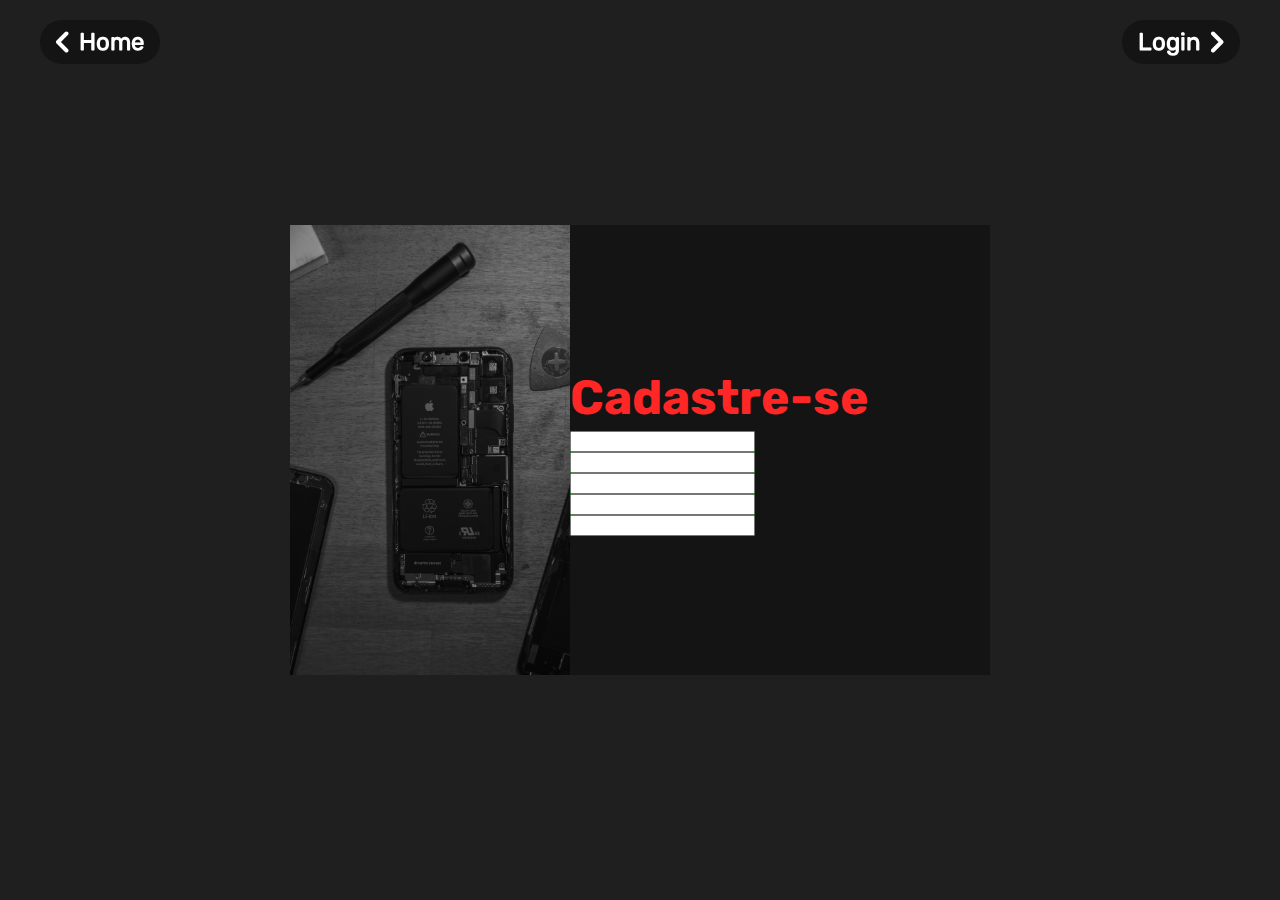
==== paginas/cadastro.html @ 9605b63f "iniciando a página de cadastro" ====
<!DOCTYPE html>
<html lang="en">
  <head>
    <meta charset="UTF-8" />
    <meta http-equiv="X-UA-Compatible" content="IE=edge" />
    <meta name="viewport" content="width=device-width, initial-scale=1.0" />
    <title>Cadastre-se agora na Tecno cellu</title>
    <link rel="stylesheet" href="../assets/css/partes/cadastro.css" />
  </head>
  <body>
    <main>
      <header id="header" class="container-1200">
        <nav>
          <ul>
            <li>
              <a class="page-link" href="index.html"
                ><img
                  src="../assets/imagens/icones/setaesquerda.svg"
                  alt=""
                  srcset=""
                />
                Home</a
              >
            </li>
            <li>
              <a class="page-link" href="login.html"
                >Login
                <img
                  src="../assets/imagens/icones/setadireita.svg"
                  alt=""
                  srcset=""
              /></a>
            </li>
          </ul>
        </nav>
      </header>
      <div id="cadastro-canvas">
        <div class="img-canvas">
          <img src="../assets/imagens/img-cadastro.png" alt="" />
        </div>
        <div class="form-canvas">
          <h1 class="font-2-xl">Cadastre-se</h1>
          <form action="">
            <input type="text">
            <input type="text">
            <input type="email" name="" id="">
            <input type="password">
            <input type="password">
          </form>
        </div>
      </div>
    </main>
  </body>
</html>
---- assets/css/partes/cadastro.css ----
@import url(../utilitarios/reset.css);
@import url(../utilitarios/cores.css);
@import url(../utilitarios/tipografia.css);
@import url(../utilitarios/componentes.css);
body{
  overflow: hidden;
}
main{
  width: 100%;
  height: 100vh;
  display: grid;
  justify-items: center;
  align-content: center;
  background-color: var(--cor-3);
}
header{
  width: 100%;
  display: flex;
  justify-content: space-between;
  flex:1;
  flex-wrap: nowrap;
  position: fixed;
  top: 20px;
  left: 50%;
  transform: translateX(-50%);
}
header nav{
  width: 100%;
}
header nav ul{
  width: 100%;
  display: flex;
  justify-content: space-between;
  flex-wrap: nowrap;
}
#cadastro-canvas{
  display: grid;
  grid-template-columns: 1fr 1.5fr;
  width: 700px;
  height: 450px;
  background-color: var(--cor-3);
}
.img-canvas{
  width: 100%;
  height: 100%;
}
.img-canvas img{
  width: 100%;
  height: 100%;
  object-fit: cover;
}
.form-canvas{
  display: grid;
  align-content:center ;
  background-color: var(--cor-2);
}
.form-canvas h1{
  color: var(--cor-primaria);
}
form{
  background-color: green;
  width: min-content;
}
input{
  width: min-content;
}
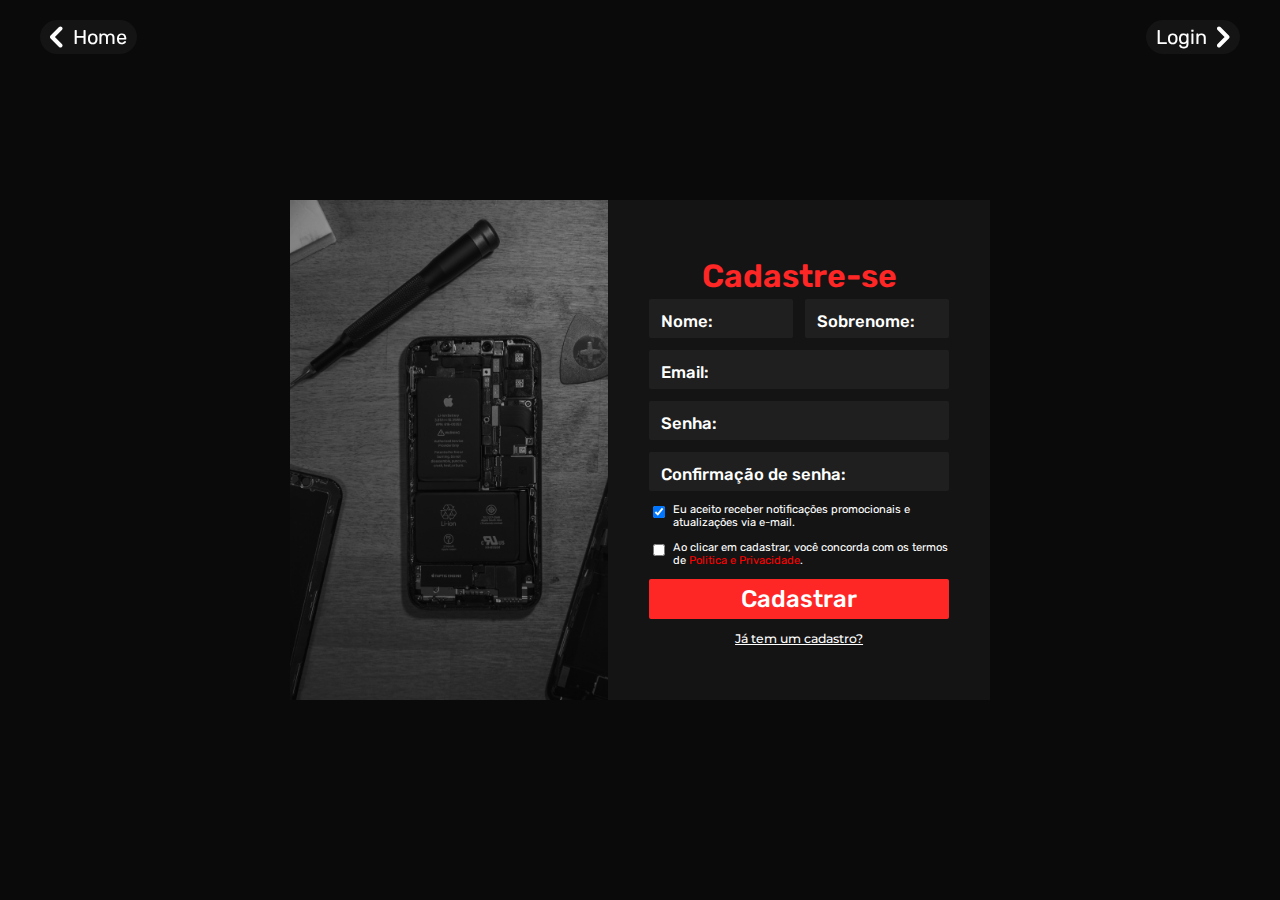
==== commit e8580100: "finalizado o responsivo celular e tablet" ====
--- a/paginas/cadastro.html
+++ b/paginas/cadastro.html
@@ -13,7 +13,7 @@
         <nav>
           <ul>
             <li>
-              <a class="page-link" href="index.html"
+              <a class="page-link" href="../index.html"
                 ><img
                   src="../assets/imagens/icones/setaesquerda.svg"
                   alt=""
@@ -39,14 +39,30 @@
           <img src="../assets/imagens/img-cadastro.png" alt="" />
         </div>
         <div class="form-canvas">
-          <h1 class="font-2-xl">Cadastre-se</h1>
+          <h1 class="font-2-l">Cadastre-se</h1>
           <form action="">
-            <input type="text">
-            <input type="text">
-            <input type="email" name="" id="">
-            <input type="password">
-            <input type="password">
+            <input type="text" id="nome" placeholder="Nome:"/>
+            <input type="text" id="sobrenome" placeholder="Sobrenome:"/>
+            <input type="email" name="" id="email" placeholder="Email:"/>
+            <input type="password" id="senha" placeholder="Senha:"/>
+            <input type="password" id="confirmacao" placeholder="Confirmação de senha:"/>
+            <label for="notificacoes">
+              <input type="checkbox" checked name="" id="notificacoes" />
+              <p>
+                Eu aceito receber notificações promocionais e atualizações via
+                e-mail.
+              </p>
+            </label>
+            <label for="termos">
+              <input type="checkbox" name="" id="termos" />
+              <p>
+                Ao clicar em cadastrar, você concorda com os termos de <span>Politica
+                e Privacidade</span>.
+              </p>
+            </label>
+            <input type="button" value="Cadastrar" id="btn-cadastro">
           </form>
+          <a href="">Já tem um cadastro?</a>
         </div>
       </div>
     </main>
--- a/assets/css/partes/cadastro.css
+++ b/assets/css/partes/cadastro.css
@@ -11,7 +11,7 @@
   display: grid;
   justify-items: center;
   align-content: center;
-  background-color: var(--cor-3);
+  background-color: var(--cor-1);
 }
 header{
   width: 100%;
@@ -35,9 +35,9 @@
 }
 #cadastro-canvas{
   display: grid;
-  grid-template-columns: 1fr 1.5fr;
+  grid-template-columns: 1fr 1.2fr;
   width: 700px;
-  height: 450px;
+  height: 500px;
   background-color: var(--cor-3);
 }
 .img-canvas{
@@ -56,11 +56,130 @@
 }
 .form-canvas h1{
   color: var(--cor-primaria);
+  font-family: 'universal rubik';
+  font-weight: 600;
+  display: flex;
+  align-items: center;
+  justify-content: center;
 }
 form{
-  background-color: green;
-  width: min-content;
+  padding:0 0px;
+  max-width: 300px;
+  width: max-content;
+  margin: 0 auto;
+  display: grid;
+  gap: 12px 12px;
+  grid-template-areas:
+   'nome sobrenome'
+   'email email'
+   'senha senha'
+   'confirmacao confirmacao'
+   'notificacoes notificacoes'
+   'termos termos'
+   'btn btn'
+  ;
 }
 input{
-  width: min-content;
+  max-width: 350px;
+  width: 100%;
+  background-color: var(--cor-3);
+  border: none;
+  border-radius: 2px;
+  padding: 12px 12px;
+  position: relative;
+  
+  outline:none;
+}
+input::placeholder{
+  color: var(--cor-15);
+  font-size: 1.25em;
+  font-family: "universal rubik";
+  font-weight: 500;
+  transition: .3s ease;
+  position: absolute;
+}
+input:focus::placeholder{
+  color: var(--cor-10);
+  font-size: .675em;
+  top: 2px;
+  left: 2px;
+}
+#nome{
+  grid-area: nome;
+}
+#sobrenome{
+  grid-area: sobrenome;
+}
+#email{
+  grid-area: email;
+}
+#senha{
+  grid-area: senha;
+}
+#confirmacao{
+  grid-area: confirmacao;
+}
+label[for="notificacoes"]{
+  grid-area: notificacoes;
+}
+label[for="termos"]{
+  grid-area: termos;
+}
+label{
+  width: 100%;
+  display: flex;
+  gap: 5px;
+  color: var(--cor-15);
+  font-family: 'universal rubik';
+  font-weight: 400;
+  font-size: 0.7em;
+}
+span{
+  color: red;
+}
+
+label input[type="checkbox"]{
+  height: 12px;
+  width: 12px;
+}
+#btn-cadastro{
+  grid-area: btn;
+  background-color: var(--cor-primaria);
+  color: var(--cor-15);
+  font-family: 'universal rubik';
+  font-size: 1.5em;
+  font-weight:500;
+  padding:6px ;
+}
+#btn-cadastro:hover{  
+  background-color: var(--cor-primaria-escurecida);
+}
+.form-canvas a{
+  color: var(--cor-15);
+  font-family: 'universal montserrat';
+  font-size: 0.775em;
+  margin: 0 auto;
+  font-weight: 500;
+  text-decoration: underline;
+  margin-top: 12px;
+}
+
+@media (min-width:320px) and (max-width:550px){
+  #cadastro-canvas{
+    width: 95vw;
+    grid-template-columns: 1fr;
+  }
+  .img-canvas{
+    display: none;
+  }
+  header{
+    position: initial;
+    top: initial;
+    left: initial;
+    transform: none;
+    padding: 10px;
+  }
+  #cadastro-canvas{
+    margin: 10px 0;
+  }
 }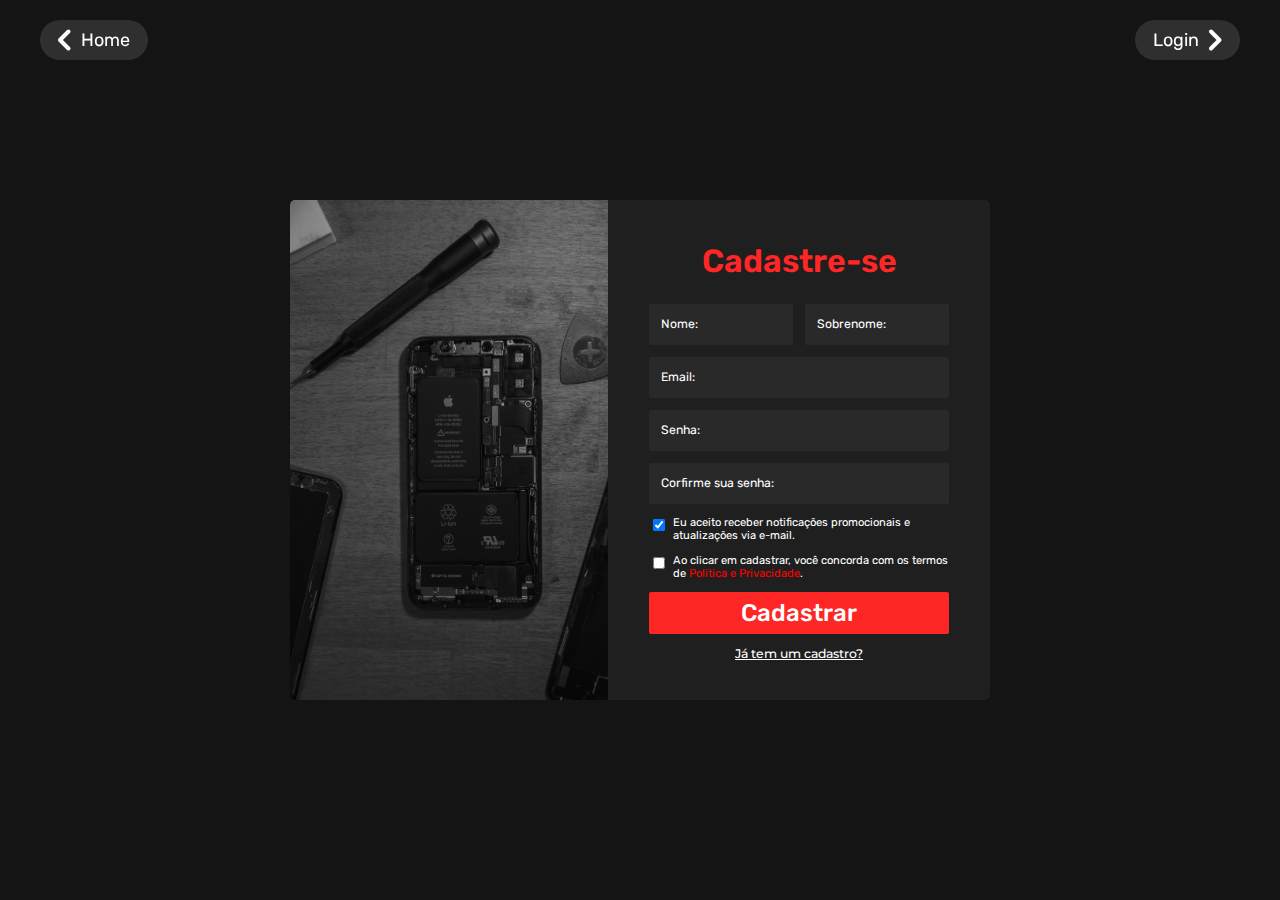
==== commit 71469481: "cadastro finalizado e optimizado front-end" ====
--- a/paginas/cadastro.html
+++ b/paginas/cadastro.html
@@ -41,11 +41,36 @@
         <div class="form-canvas">
           <h1 class="font-2-l">Cadastre-se</h1>
           <form action="">
-            <input type="text" id="nome" placeholder="Nome:"/>
-            <input type="text" id="sobrenome" placeholder="Sobrenome:"/>
-            <input type="email" name="" id="email" placeholder="Email:"/>
-            <input type="password" id="senha" placeholder="Senha:"/>
-            <input type="password" id="confirmacao" placeholder="Confirmação de senha:"/>
+            <div class="canvas-input" id="container-nome">
+              <input placeholder=" " type="text" id="nome" />
+              <div class="container-label">
+                <label for="nome">Nome:</label>
+              </div>
+            </div>
+            <div class="canvas-input" id="container-sobre">
+              <input placeholder=" " type="text" id="sobrenome" />
+              <div class="container-label">
+                <label for="nome">Sobrenome:</label>
+              </div>
+            </div>
+            <div class="canvas-input" id="container-email">
+              <input placeholder=" " type="email" name="" id="email" />
+              <div class="container-label">
+                <label for="nome">Email:</label>
+              </div>
+            </div>
+            <div class="canvas-input" id="container-senha">
+              <input placeholder=" " type="password" id="senha" />
+              <div class="container-label">
+                <label for="nome">Senha:</label>
+              </div>
+            </div>
+            <div class="canvas-input" id="container-confirmacao">
+              <input placeholder=" " type="password" id="confirmacao" />
+              <div class="container-label">
+                <label for="nome">Corfirme sua senha:</label>
+              </div>
+            </div>
             <label for="notificacoes">
               <input type="checkbox" checked name="" id="notificacoes" />
               <p>
@@ -56,11 +81,11 @@
             <label for="termos">
               <input type="checkbox" name="" id="termos" />
               <p>
-                Ao clicar em cadastrar, você concorda com os termos de <span>Politica
-                e Privacidade</span>.
+                Ao clicar em cadastrar, você concorda com os termos de
+                <span>Politica e Privacidade</span>.
               </p>
             </label>
-            <input type="button" value="Cadastrar" id="btn-cadastro">
+            <input type="button" value="Cadastrar" id="btn-cadastro" />
           </form>
           <a href="">Já tem um cadastro?</a>
         </div>
--- a/assets/css/partes/cadastro.css
+++ b/assets/css/partes/cadastro.css
@@ -2,161 +2,221 @@
 @import url(../utilitarios/cores.css);
 @import url(../utilitarios/tipografia.css);
 @import url(../utilitarios/componentes.css);
-body{
+body {
   overflow: hidden;
 }
-main{
+main {
   width: 100%;
   height: 100vh;
   display: grid;
   justify-items: center;
   align-content: center;
-  background-color: var(--cor-1);
-}
-header{
+  background-color: var(--cor-2);
+}
+header {
   width: 100%;
   display: flex;
   justify-content: space-between;
-  flex:1;
+  flex: 1;
   flex-wrap: nowrap;
   position: fixed;
   top: 20px;
   left: 50%;
   transform: translateX(-50%);
 }
-header nav{
-  width: 100%;
-}
-header nav ul{
+header nav {
+  width: 100%;
+}
+header nav ul {
   width: 100%;
   display: flex;
   justify-content: space-between;
   flex-wrap: nowrap;
 }
-#cadastro-canvas{
+#cadastro-canvas {
   display: grid;
   grid-template-columns: 1fr 1.2fr;
   width: 700px;
   height: 500px;
-  background-color: var(--cor-3);
-}
-.img-canvas{
+  border-radius: 5px;
+  overflow: hidden;
+}
+.img-canvas {
   width: 100%;
   height: 100%;
 }
-.img-canvas img{
+.img-canvas img {
   width: 100%;
   height: 100%;
   object-fit: cover;
 }
-.form-canvas{
-  display: grid;
-  align-content:center ;
-  background-color: var(--cor-2);
-}
-.form-canvas h1{
+.form-canvas {
+  display: grid;
+  align-content: center;
+  background-color: var(--cor-3);
+}
+.form-canvas h1 {
   color: var(--cor-primaria);
-  font-family: 'universal rubik';
+  font-family: "universal rubik";
   font-weight: 600;
+  margin-bottom: 20px;
   display: flex;
   align-items: center;
   justify-content: center;
 }
-form{
-  padding:0 0px;
+.canvas-input{
+  border-radius: 2px;
+  background-color: var(--cor-4);
+  position: relative;
+}
+.canvas-input .container-label {
+  position: absolute;
+  display: block;
+  z-index: 0;
+  top: 50%;
+  transform: translateY(-50%);
+  left: 12px;
+  transition: .5s;
+}
+.container-label label {
+  color: var(--cor-15);
+  font-size: 0.875em;
+  font-family: "universal rubik";
+  font-weight: 400;
+  line-height: 0;
+}
+.canvas-input input{
+  z-index: 2;
+  background-color: transparent;
+}
+.canvas-input input:placeholder-shown ~ .container-label{
+  color: var(--cor-15);
+  font-size: 0.875em;
+  top: 50%;
+  transform: translateY(-50%);
+  left: 12px;
+}
+.canvas-input input:focus ~ .container-label{
+  color: var(--cor-10);
+  font-size: 0.675em;
+  top: 0px;
+  transform: translateY(0);
+  left: 5px;
+  z-index: 3;
+}
+.canvas-input input:invalid ~ .container-label{
+  color: var(--cor-10);
+  font-size: 0.675em;
+  top: 0px;
+  transform: translateY(0);
+  left: 12px;
+}
+.canvas-input input:not(:placeholder-shown) ~ .container-label{
+  color: var(--cor-10);
+  font-size: 0.675em;
+  top: 0px;
+  transform: translateY(0);
+  left: 5px;
+  z-index: 3;
+}
+form {
+  padding: 0 0px;
   max-width: 300px;
   width: max-content;
   margin: 0 auto;
   display: grid;
   gap: 12px 12px;
   grid-template-areas:
-   'nome sobrenome'
-   'email email'
-   'senha senha'
-   'confirmacao confirmacao'
-   'notificacoes notificacoes'
-   'termos termos'
-   'btn btn'
-  ;
-}
-input{
+    "nome sobrenome"
+    "email email"
+    "senha senha"
+    "confirmacao confirmacao"
+    "notificacoes notificacoes"
+    "termos termos"
+    "btn btn";
+}
+input {
   max-width: 350px;
   width: 100%;
-  background-color: var(--cor-3);
+  background-color: var(--cor-4);
   border: none;
   border-radius: 2px;
   padding: 12px 12px;
   position: relative;
-  
-  outline:none;
-}
-input::placeholder{
-  color: var(--cor-15);
-  font-size: 1.25em;
-  font-family: "universal rubik";
+  color: var(--cor-15);
   font-weight: 500;
-  transition: .3s ease;
-  position: absolute;
-}
-input:focus::placeholder{
-  color: var(--cor-10);
-  font-size: .675em;
-  top: 2px;
-  left: 2px;
-}
-#nome{
+  font-family: "universal rubik";
+  outline: none;  
+  border:1px solid transparent;
+}
+input:-webkit-autofill,
+input:-webkit-autofill:hover, 
+input:-webkit-autofill:focus{
+  border: 1px solid transparent;
+  -webkit-text-fill-color: var(--cor-15);
+  -webkit-box-shadow: 0 0 0px 1000px var(--cor-4) inset;
+  transition: background-color 6000s ease-in-out 6000s;
+}
+input:focus{
+  border:1px solid var(--cor-15);
+}
+input:invalid{
+  border-color: red;
+}
+
+#container-nome {
   grid-area: nome;
 }
-#sobrenome{
+#container-sobrenome {
   grid-area: sobrenome;
 }
-#email{
+#container-email {
   grid-area: email;
 }
-#senha{
+#container-senha {
   grid-area: senha;
 }
-#confirmacao{
+#container-confirmacao {
   grid-area: confirmacao;
 }
-label[for="notificacoes"]{
+label[for="notificacoes"] {
   grid-area: notificacoes;
 }
-label[for="termos"]{
+label[for="termos"] {
   grid-area: termos;
 }
-label{
+label[for="termos"], label[for="notificacoes"]{
   width: 100%;
   display: flex;
   gap: 5px;
   color: var(--cor-15);
-  font-family: 'universal rubik';
+  font-family: "universal rubik";
   font-weight: 400;
   font-size: 0.7em;
-}
-span{
+  position: relative;
+}
+span {
   color: red;
 }
-
-label input[type="checkbox"]{
+label input[type="checkbox"] {
   height: 12px;
   width: 12px;
 }
-#btn-cadastro{
+#btn-cadastro {
   grid-area: btn;
   background-color: var(--cor-primaria);
   color: var(--cor-15);
-  font-family: 'universal rubik';
+  font-family: "universal rubik";
   font-size: 1.5em;
-  font-weight:500;
-  padding:6px ;
-}
-#btn-cadastro:hover{  
+  font-weight: 500;
+  padding: 6px;
+}
+#btn-cadastro:hover {
   background-color: var(--cor-primaria-escurecida);
 }
-.form-canvas a{
-  color: var(--cor-15);
-  font-family: 'universal montserrat';
+.form-canvas a {
+  color: var(--cor-15);
+  font-family: "universal montserrat";
   font-size: 0.775em;
   margin: 0 auto;
   font-weight: 500;
@@ -164,7 +224,7 @@
   margin-top: 12px;
 }
 
-@media (min-width:320px) and (max-width:550px){
+@media (min-width:250px) and (max-width:550px){
   #cadastro-canvas{
     width: 95vw;
     grid-template-columns: 1fr;
@@ -172,14 +232,21 @@
   .img-canvas{
     display: none;
   }
+  main{
+    background-image: url(../../imagens/img-cadastro.png);
+    background-size: cover;
+    background-repeat: no-repeat;
+    background-position: center center;
+  }
   header{
-    position: initial;
-    top: initial;
+    position: fixed;
+    top: 0;
     left: initial;
     transform: none;
     padding: 10px;
+    background-color: var(--cor-3);
   }
   #cadastro-canvas{
     margin: 10px 0;
   }
-}+}
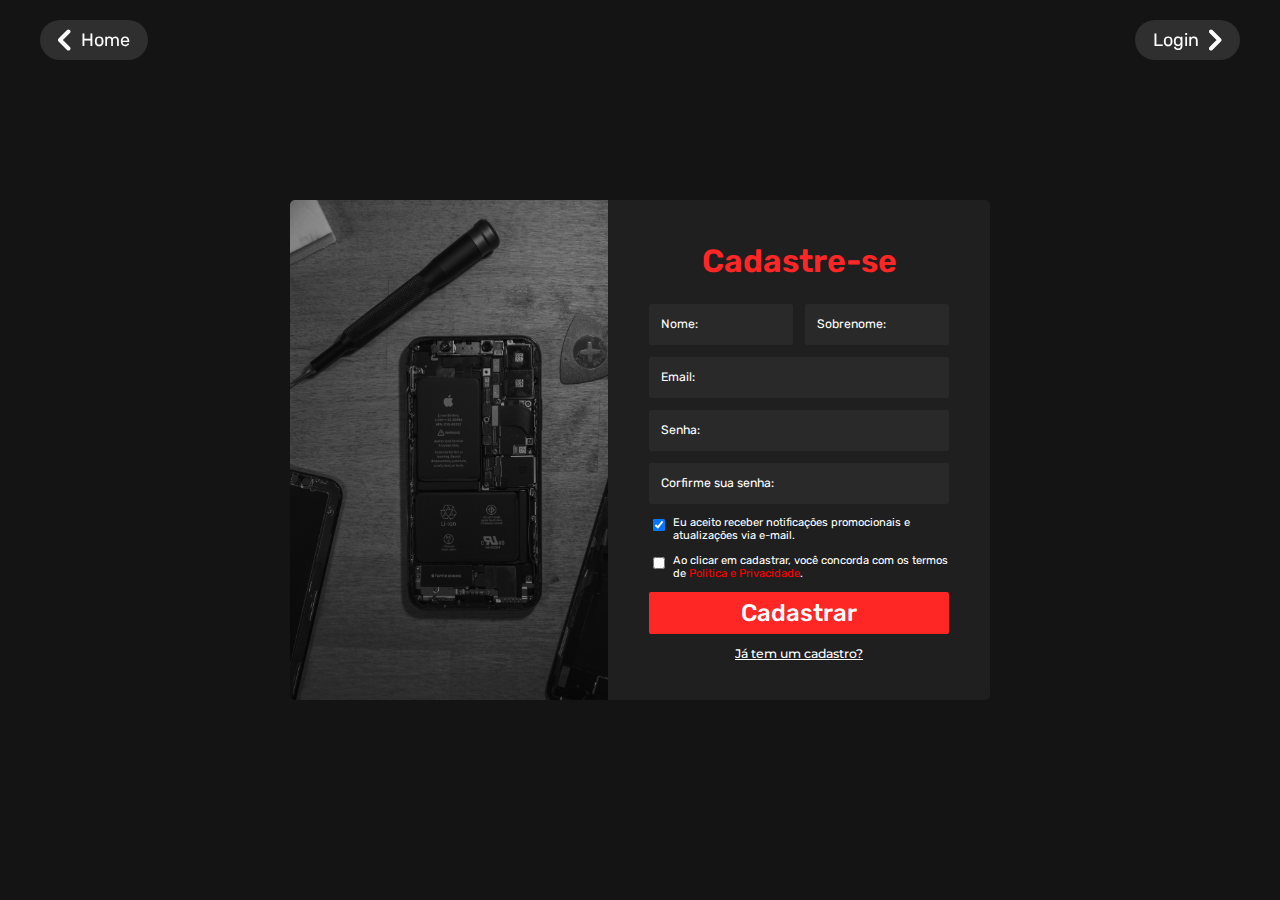
==== commit e5a6c60d: "iniciando a página de login" ====
--- a/paginas/cadastro.html
+++ b/paginas/cadastro.html
@@ -87,7 +87,7 @@
             </label>
             <input type="button" value="Cadastrar" id="btn-cadastro" />
           </form>
-          <a href="">Já tem um cadastro?</a>
+          <a href="login.html">Já tem um cadastro?</a>
         </div>
       </div>
     </main>
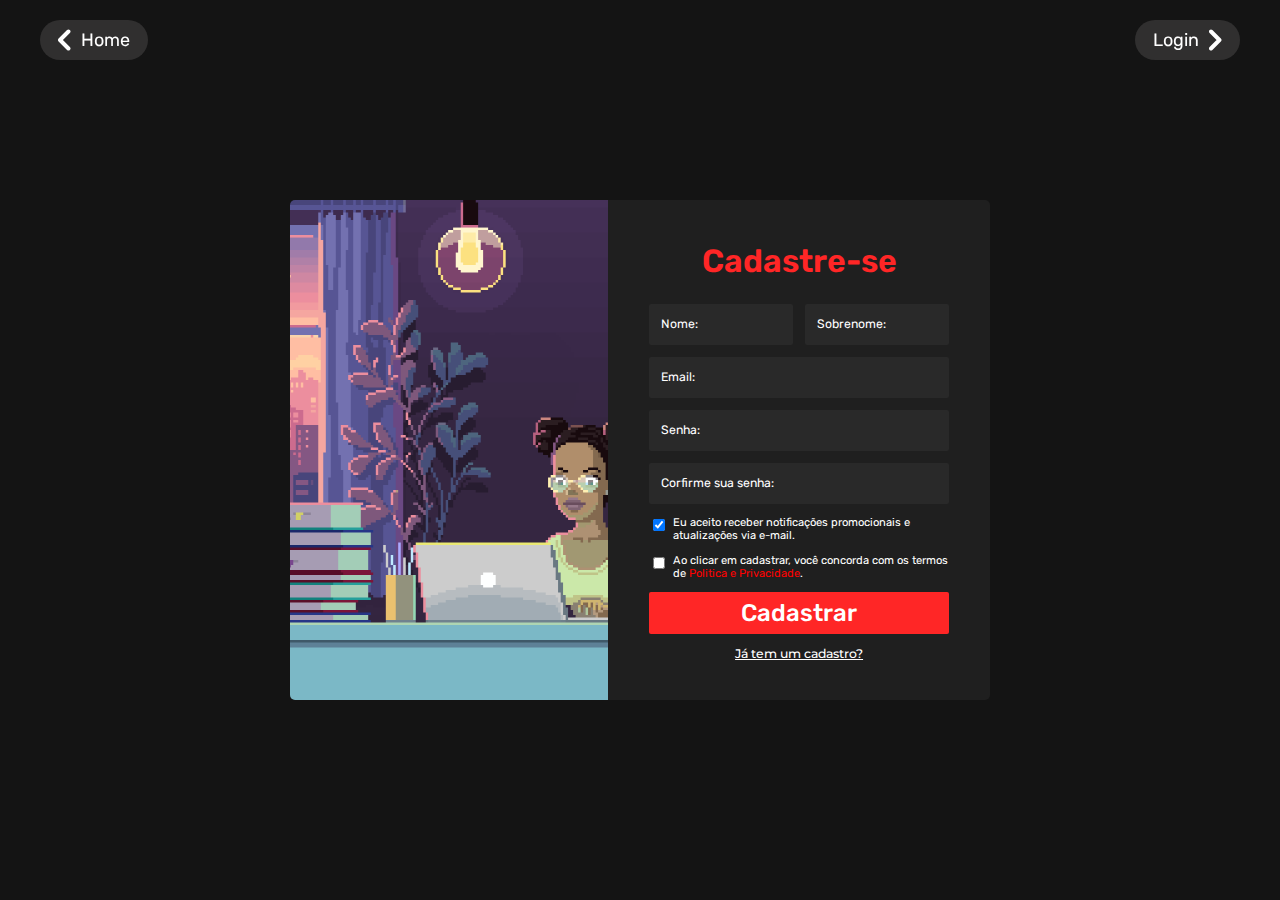
==== commit b44cf007: "pagina 404 iniciada" ====
--- a/paginas/cadastro.html
+++ b/paginas/cadastro.html
@@ -36,7 +36,6 @@
       </header>
       <div id="cadastro-canvas">
         <div class="img-canvas">
-          <img src="../assets/imagens/img-cadastro.png" alt="" />
         </div>
         <div class="form-canvas">
           <h1 class="font-2-l">Cadastre-se</h1>
--- a/assets/css/partes/cadastro.css
+++ b/assets/css/partes/cadastro.css
@@ -44,11 +44,7 @@
 .img-canvas {
   width: 100%;
   height: 100%;
-}
-.img-canvas img {
-  width: 100%;
-  height: 100%;
-  object-fit: cover;
+  background: center center / cover no-repeat url(../../imagens/cadastro-background.gif);
 }
 .form-canvas {
   display: grid;
@@ -233,7 +229,7 @@
     display: none;
   }
   main{
-    background-image: url(../../imagens/img-cadastro.png);
+    background-image: url(../../imagens/cadastro-background.gif);
     background-size: cover;
     background-repeat: no-repeat;
     background-position: center center;
